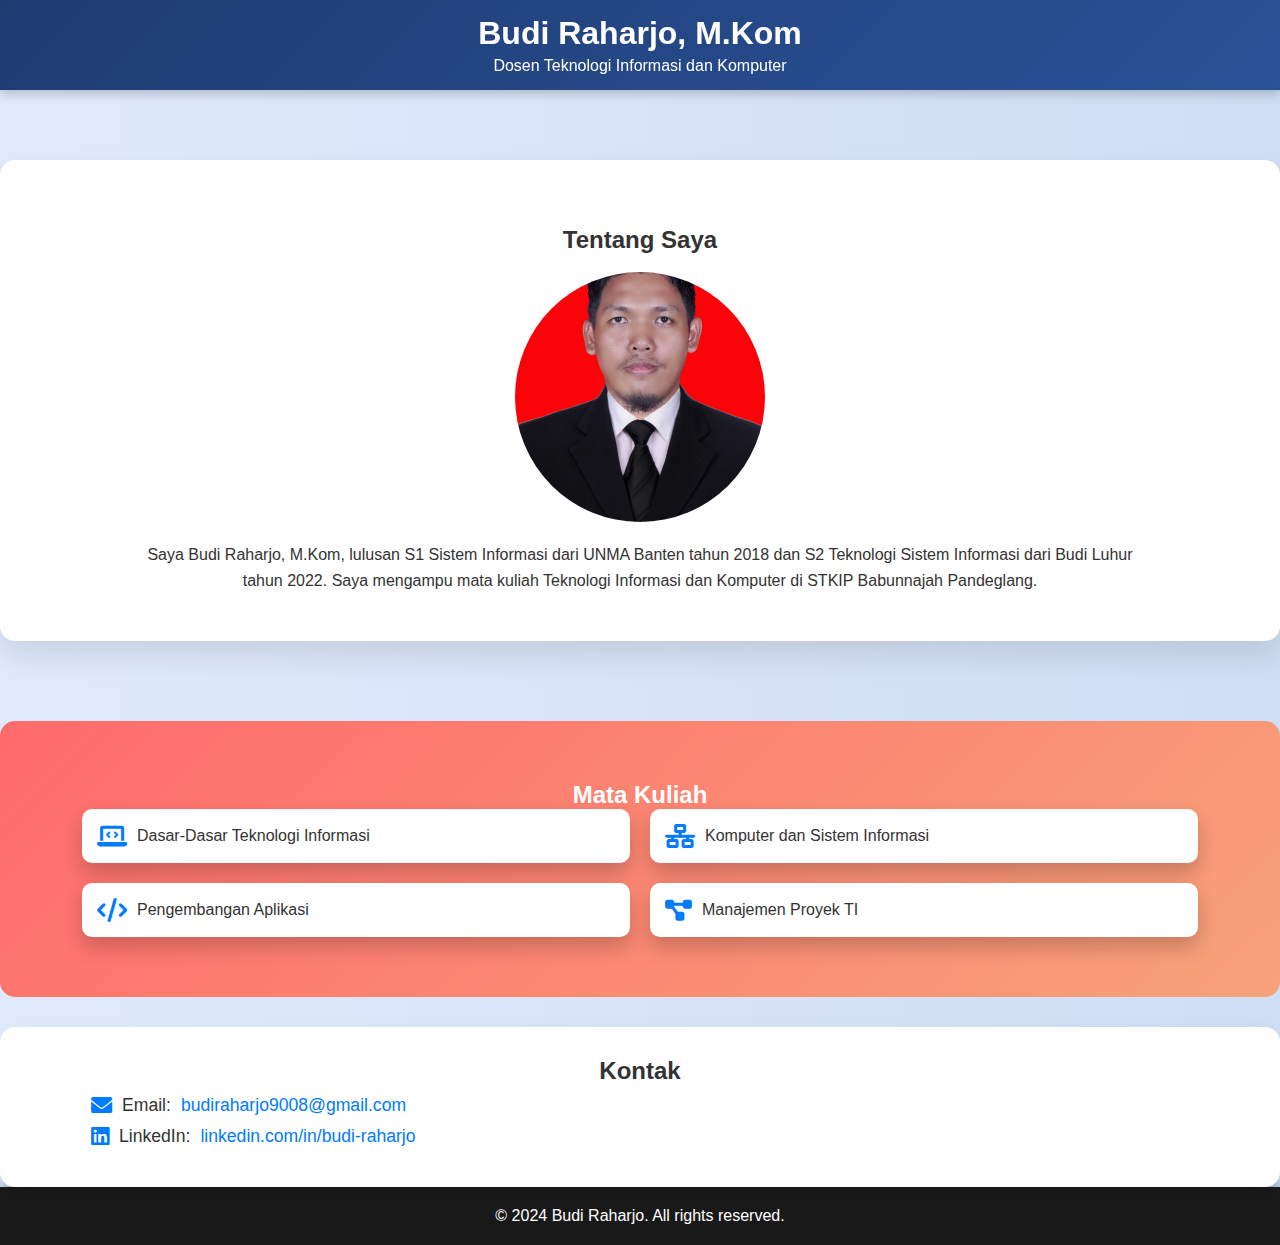
==== index.html @ d3b2a5b6 "Add files via upload" ====
<!DOCTYPE html>
<html lang="en">
<head>
    <meta charset="UTF-8">
    <meta name="viewport" content="width=device-width, initial-scale=1.0">
    <title>Profil Dosen Budi Raharjo - STKIP Babunnajah</title>
    <link rel="stylesheet" href="styles.css">
    <link rel="stylesheet" href="https://cdnjs.cloudflare.com/ajax/libs/font-awesome/6.0.0-beta3/css/all.min.css">
</head>
<body>
    <audio id="background-music" src="background-music.mp3" autoplay loop></audio>

    <header>
        <div class="container">
            <h1>Budi Raharjo, M.Kom</h1>
            <p>Dosen Teknologi Informasi dan Komputer</p>
           <!-- <nav>
                <ul>
                    <li><a href="#about">Tentang Saya</a></li>
                    <li><a href="#courses">Mata Kuliah</a></li>
                    <li><a href="#contact">Kontak</a></li>
                    <li><a href="https://phET.colorado.edu" target="_blank">Tugas PhET</a></li>
                    <li><a href="https://classroom.google.com" target="_blank">Google Classroom</a></li>
                </ul>
            </nav> -->
        </div>
    </header>
    <section id="about">
	</br>	</br>
        <div class="container">
            <h2>Tentang Saya</h2></br>
            <div class="profile-content">
                <div class="profile-image">
                    <img src="foto.jpg" alt="Budi Raharjo">
                </div>
                <div class="bio">
                    <p>Saya Budi Raharjo, M.Kom, lulusan S1 Sistem Informasi dari UNMA Banten tahun 2018 dan S2 Teknologi Sistem Informasi dari Budi Luhur tahun 2022. Saya mengampu mata kuliah Teknologi Informasi dan Komputer di STKIP Babunnajah Pandeglang.</p>
                </div></br>
            </div>
        </div>
    </section>

    <section id="courses">
        <div class="container">
            <h2>Mata Kuliah</h2>
            <div class="course-list">
                <div class="course-card">
                    <i class="fas fa-laptop-code"></i>
                    Dasar-Dasar Teknologi Informasi
                </div>
                <div class="course-card">
                    <i class="fas fa-network-wired"></i>
                    Komputer dan Sistem Informasi
                </div>
                <div class="course-card">
                    <i class="fas fa-code"></i>
                    Pengembangan Aplikasi
                </div>
                <div class="course-card">
                    <i class="fas fa-project-diagram"></i>
                    Manajemen Proyek TI
                </div>
            </div>
        </div>
    </section>

    <section id="contact">
        <div class="container">
            <h2>Kontak</h2>
            <div class="contact-info">
                <p><i class="fas fa-envelope"></i> Email: <a href="mailto:budiraharjo9008@gmail.com">budiraharjo9008@gmail.com</a></p>
                <p><i class="fab fa-linkedin"></i> LinkedIn: <a href="https://www.linkedin.com/in/budi-raharjo-887285143/" target="_blank">linkedin.com/in/budi-raharjo</a></p>
            </div>
        </div>
    </section>

    <footer>
        <div class="container">
            <p>&copy; 2024 Budi Raharjo. All rights reserved.</p>
        </div>
    </footer>

    <script src="scripts.js"></script>
</body>
</html>
---- styles.css ----
/* Resetting basic styles */
* {
    box-sizing: border-box;
    margin: 0;
    padding: 0;
    font-family: 'Roboto', sans-serif;
}

body {
    background: linear-gradient(to right, #e0eafc, #cfdef3);
    color: #333;
    font-size: 16px;
    position: relative;
    padding-top: 80px; /* Added padding to prevent overlap with fixed header */
}

/* Header styling */
header {
    background: linear-gradient(135deg, #1e3c72, #2a5298);
    color: #fff;
    padding: 15px 10px; /* Adjusted padding */
    text-align: center;
    position: fixed;
    width: 100%;
    top: 0;
    left: 0;
    z-index: 10;
    box-shadow: 0 4px 10px rgba(0, 0, 0, 0.2);
}

header h1 {
    font-size: 2em;
    margin-bottom: 5px;
    font-weight: 700;
    animation: fadeInUp 1s ease-in-out;
}

header p {
    font-size: 1em;
    animation: fadeInUp 1s 0.5s ease-in-out;
}

header nav ul {
    list-style: none;
    padding: 0;
    margin: 15px 0 0;
    display: flex;
    flex-wrap: wrap;
    justify-content: center;
    gap: 10px;
}

header nav ul li {
    display: inline;
}

header nav ul li a {
    color: #fff;
    text-decoration: none;
    font-size: 0.9em;
    transition: color 0.3s ease-in-out;
    padding: 5px 10px;
    border-radius: 5px;
}

header nav ul li a:hover {
    color: #ffcc00;
    background-color: rgba(255, 255, 255, 0.2);
}

/* Container styling */
.container {
    width: 90%;
    max-width: 1200px;
    margin: auto;
    position: relative;
    z-index: 2;
}

/* Section styling */
section {
    padding: 60px 20px;
    text-align: center;
    margin-top: 80px; /* Ensure content isn't hidden by header */
}

/* About section */
#about {
    background: #fff;
    border-radius: 15px;
    box-shadow: 0 15px 30px rgba(0, 0, 0, 0.1);
    padding: 30px;
    position: relative;
    overflow: hidden;
    animation: fadeIn 1.5s ease-in-out;
}

.profile-content {
    display: flex;
    flex-direction: column;
    align-items: center;
    position: relative;
}

.profile-image {
    width: 250px;
    height: 250px;
    border-radius: 50%;
    overflow: hidden;
    position: relative;
    margin-bottom: 20px;
    animation: bounceIn 1s ease-in-out;
}

.profile-image img {
    width: 100%;
    height: 100%;
    object-fit: cover;
    transition: transform 0.3s ease-in-out;
}

.profile-image img:hover {
    transform: scale(1.1);
}

.bio {
    max-width: 90%;
    font-size: 1em;
    line-height: 1.6;
    margin: auto;
}

/* Courses section */
#courses {
    background: linear-gradient(135deg, #ff6b6b, #f7a27a);
    border-radius: 15px;
    color: #fff;
    position: relative;
    overflow: hidden;
    animation: fadeIn 1.5s ease-in-out;
}

.course-list {
    display: flex;
    flex-wrap: wrap;
    gap: 20px;
    justify-content: center;
}

.course-card {
    background: #fff;
    color: #333;
    padding: 15px;
    border-radius: 10px;
    box-shadow: 0 10px 20px rgba(0, 0, 0, 0.2);
    flex: 1 1 calc(50% - 20px);
    transition: transform 0.3s ease-in-out, box-shadow 0.3s ease-in-out;
    position: relative;
    text-align: left;
    display: flex;
    align-items: center;
    gap: 10px;
}

.course-card i {
    font-size: 1.5em;
    color: #007bff;
}

.course-card:hover {
    transform: translateY(-10px);
    box-shadow: 0 20px 30px rgba(0, 0, 0, 0.3);
}

/* Contact section */
#contact {
    background: #fff;
    border-radius: 15px;
    box-shadow: 0 15px 30px rgba(0, 0, 0, 0.1);
    padding: 30px;
    position: relative;
    overflow: hidden;
    animation: fadeIn 1.5s ease-in-out;
}

.contact-info p {
    font-size: 1em;
    display: flex;
    align-items: center;
    gap: 10px;
    margin: 10px 0;
}

.contact-info i {
    font-size: 1.2em;
    color: #007bff;
}

.contact-info a {
    color: #007bff;
    text-decoration: none;
    transition: color 0.3s ease-in-out;
}

.contact-info a:hover {
    color: #0056b3;
}

/* Footer styling */
footer {
    background: #1a1a1a;
    color: #fff;
    text-align: center;
    padding: 20px 0;
    box-shadow: 0 -4px 10px rgba(0, 0, 0, 0.2);
}

/* Media Queries for Responsiveness */
@media (max-width: 768px) {
    header h1 {
        font-size: 1.8em;
    }

    header p {
        font-size: 1em;
    }

    header nav ul {
        flex-direction: column;
        gap: 10px;
    }

    header nav ul li {
        display: block;
    }

    #about {
        padding: 20px;
    }

    .profile-image {
        width: 120px;
        height: 120px;
    }

    .bio {
        font-size: 0.9em;
    }

    .course-card {
        flex: 1 1 calc(100% - 20px);
    }
}

@media (max-width: 480px) {
    header h1 {
        font-size: 1.5em;
    }

    header p {
        font-size: 0.9em;
    }

    .profile-image {
        width: 100px;
        height: 100px;
    }

    .bio {
        font-size: 0.8em;
    }

    .course-card {
        flex: 1 1 calc(100% - 20px);
        padding: 10px;
    }

    .contact-info p {
        font-size: 0.9em;
    }
}

@keyframes fadeIn {
    from { opacity: 0; }
    to { opacity: 1; }
}

@keyframes fadeInUp {
    from { opacity: 0; transform: translateY(20px); }
    to { opacity: 1; transform: translateY(0); }
}

@keyframes bounceIn {
    0% { transform: scale(0.5); opacity: 0; }
    50% { transform: scale(1.1); opacity: 1; }
    100% { transform: scale(1); }
}
/* Contact section */
#contact {
    background: #fff;
    border-radius: 15px;
    box-shadow: 0 15px 30px rgba(0, 0, 0, 0.1);
    padding: 30px;
    margin-top: 30px; /* Jarak dengan bagian di atas */
    animation: fadeIn 1.5s ease-in-out;
}

.contact-info p {
    font-size: 1.1em; /* Ukuran font sedikit lebih besar */
    display: flex;
    align-items: center;
    gap: 10px;
    margin: 10px 0;
}

.contact-info i {
    font-size: 1.2em;
    color: #007bff;
}

.contact-info a {
    color: #007bff;
    text-decoration: none;
    transition: color 0.3s ease-in-out;
}

.contact-info a:hover {
    color: #0056b3;
    text-decoration: underline;
}
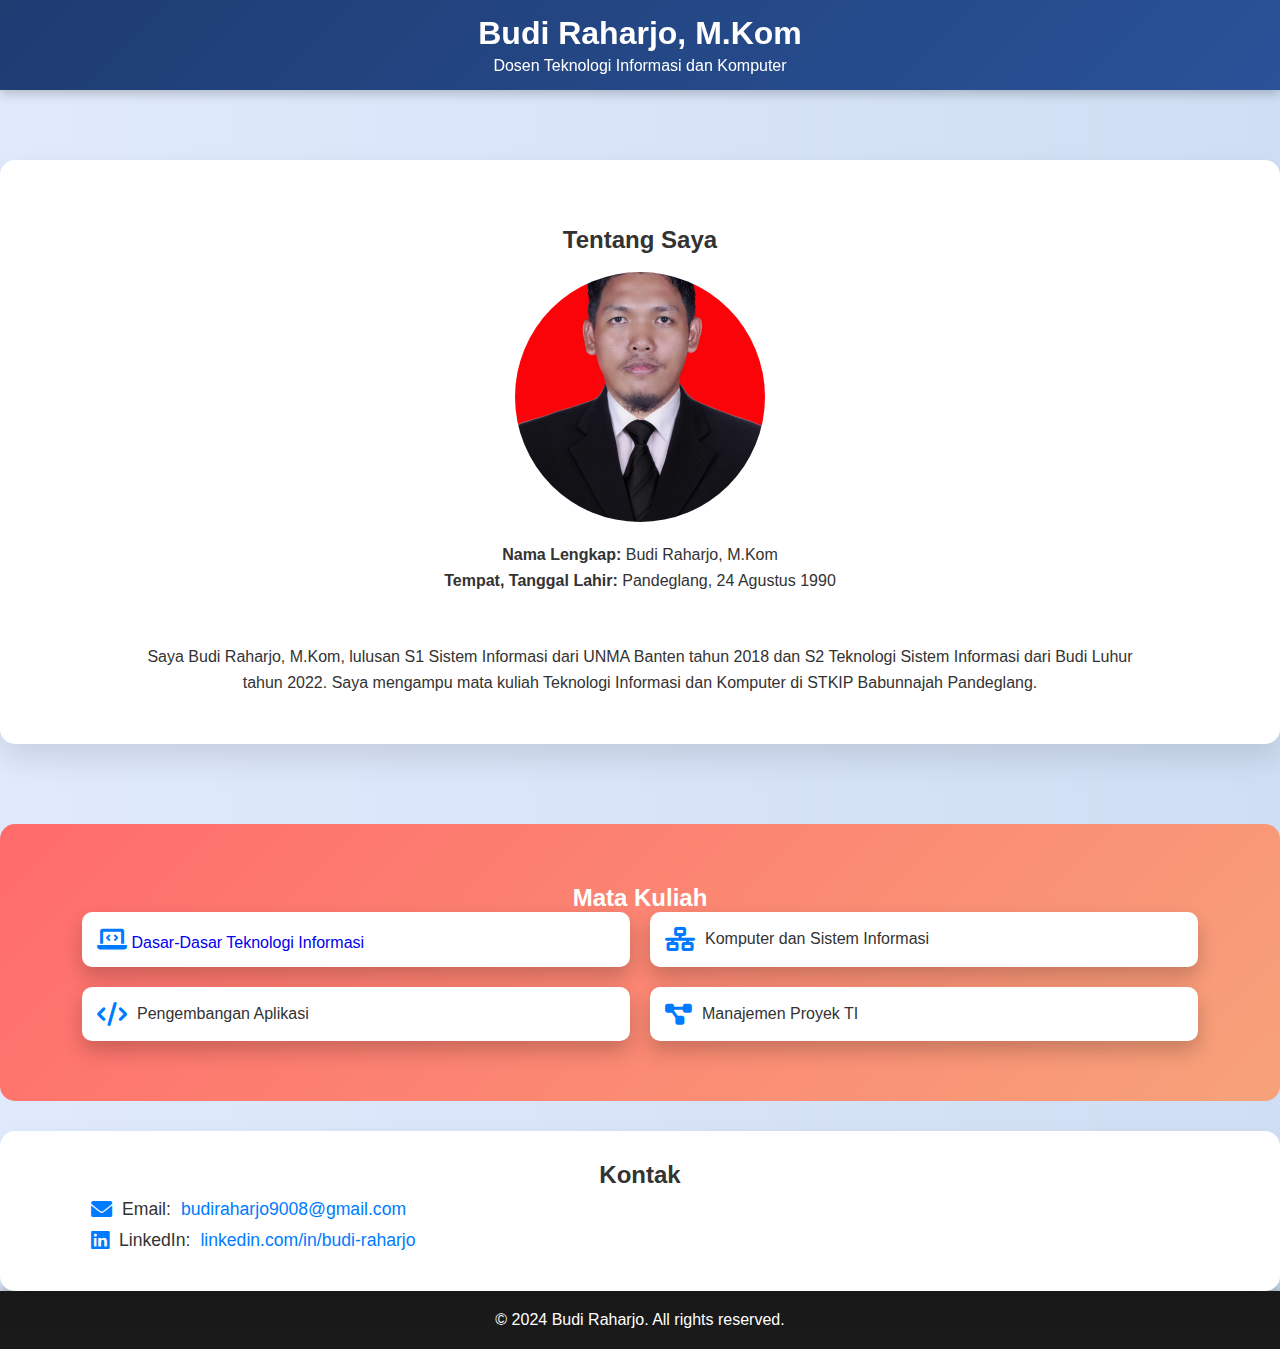
==== commit 499eda82: "Add files via upload" ====
--- a/index.html
+++ b/index.html
@@ -26,16 +26,18 @@
         </div>
     </header>
     <section id="about">
-	</br>	</br>
+        <br><br>
         <div class="container">
-            <h2>Tentang Saya</h2></br>
+            <h2>Tentang Saya</h2><br>
             <div class="profile-content">
                 <div class="profile-image">
                     <img src="foto.jpg" alt="Budi Raharjo">
                 </div>
                 <div class="bio">
+                    <p><strong>Nama Lengkap:</strong> Budi Raharjo, M.Kom</p>
+                    <p><strong>Tempat, Tanggal Lahir:</strong> Pandeglang, 24 Agustus 1990</p></br></br>
                     <p>Saya Budi Raharjo, M.Kom, lulusan S1 Sistem Informasi dari UNMA Banten tahun 2018 dan S2 Teknologi Sistem Informasi dari Budi Luhur tahun 2022. Saya mengampu mata kuliah Teknologi Informasi dan Komputer di STKIP Babunnajah Pandeglang.</p>
-                </div></br>
+                </div><br>
             </div>
         </div>
     </section>
@@ -45,8 +47,10 @@
             <h2>Mata Kuliah</h2>
             <div class="course-list">
                 <div class="course-card">
+					<a href="materi.html" target="_blank" class="no-underline">
                     <i class="fas fa-laptop-code"></i>
                     Dasar-Dasar Teknologi Informasi
+					</a>
                 </div>
                 <div class="course-card">
                     <i class="fas fa-network-wired"></i>
--- a/styles.css
+++ b/styles.css
@@ -328,3 +328,103 @@
     color: #0056b3;
     text-decoration: underline;
 }
+/* Menghapus garis bawah dari semua link */
+.no-underline {
+    text-decoration: none;
+}
+
+/* Jika Anda hanya ingin menghapus garis bawah dari link tertentu, Anda bisa membuat kelas yang lebih spesifik */
+.custom-link {
+    text-decoration: none;
+    color: #007BFF; /* Ganti dengan warna yang Anda inginkan */
+}
+
+.custom-link:hover {
+    text-decoration: underline; /* Jika ingin menambahkan garis bawah saat hover */
+}
+/* Gaya untuk kontrak mata kuliah */
+.contract-details {
+    display: flex;
+    flex-wrap: wrap;
+    gap: 20px;
+}
+
+.contract-card {
+    background-color: #f8f9fa;
+    border-radius: 8px;
+    padding: 15px;
+    box-shadow: 0 4px 8px rgba(0,0,0,0.1);
+    text-align: center;
+    flex: 1 1 220px;
+}
+
+.contract-card i {
+    font-size: 2em;
+    color: #007BFF;
+    margin-bottom: 10px;
+}
+
+.contract-card h3 {
+    margin: 10px 0;
+    font-size: 1.25em;
+}
+
+.contract-card ul {
+    list-style-type: disc;
+    margin: 0;
+    padding-left: 20px;
+}
+
+/* Gaya untuk konsep dasar */
+.concept-details {
+    display: flex;
+    flex-wrap: wrap;
+    gap: 20px;
+}
+
+.concept-card {
+    background-color: #fff;
+    border-radius: 8px;
+    padding: 20px;
+    box-shadow: 0 4px 8px rgba(0,0,0,0.1);
+    text-align: left;
+    flex: 1 1 300px;
+}
+
+.concept-card i {
+    font-size: 2em;
+    color: #28a745;
+    margin-bottom: 10px;
+}
+
+.concept-card h3 {
+    margin: 10px 0;
+    font-size: 1.2em;
+}
+
+.concept-card p {
+    margin: 0;
+}
+/* Gaya untuk tabel */
+table {
+    width: 100%;
+    border-collapse: collapse;
+    margin: 20px 0;
+}
+
+table, th, td {
+    border: 1px solid #ddd;
+}
+
+th, td {
+    padding: 8px;
+    text-align: left;
+}
+
+th {
+    background-color: #f4f4f4;
+}
+
+tr:nth-child(even) {
+    background-color: #f9f9f9;
+}
